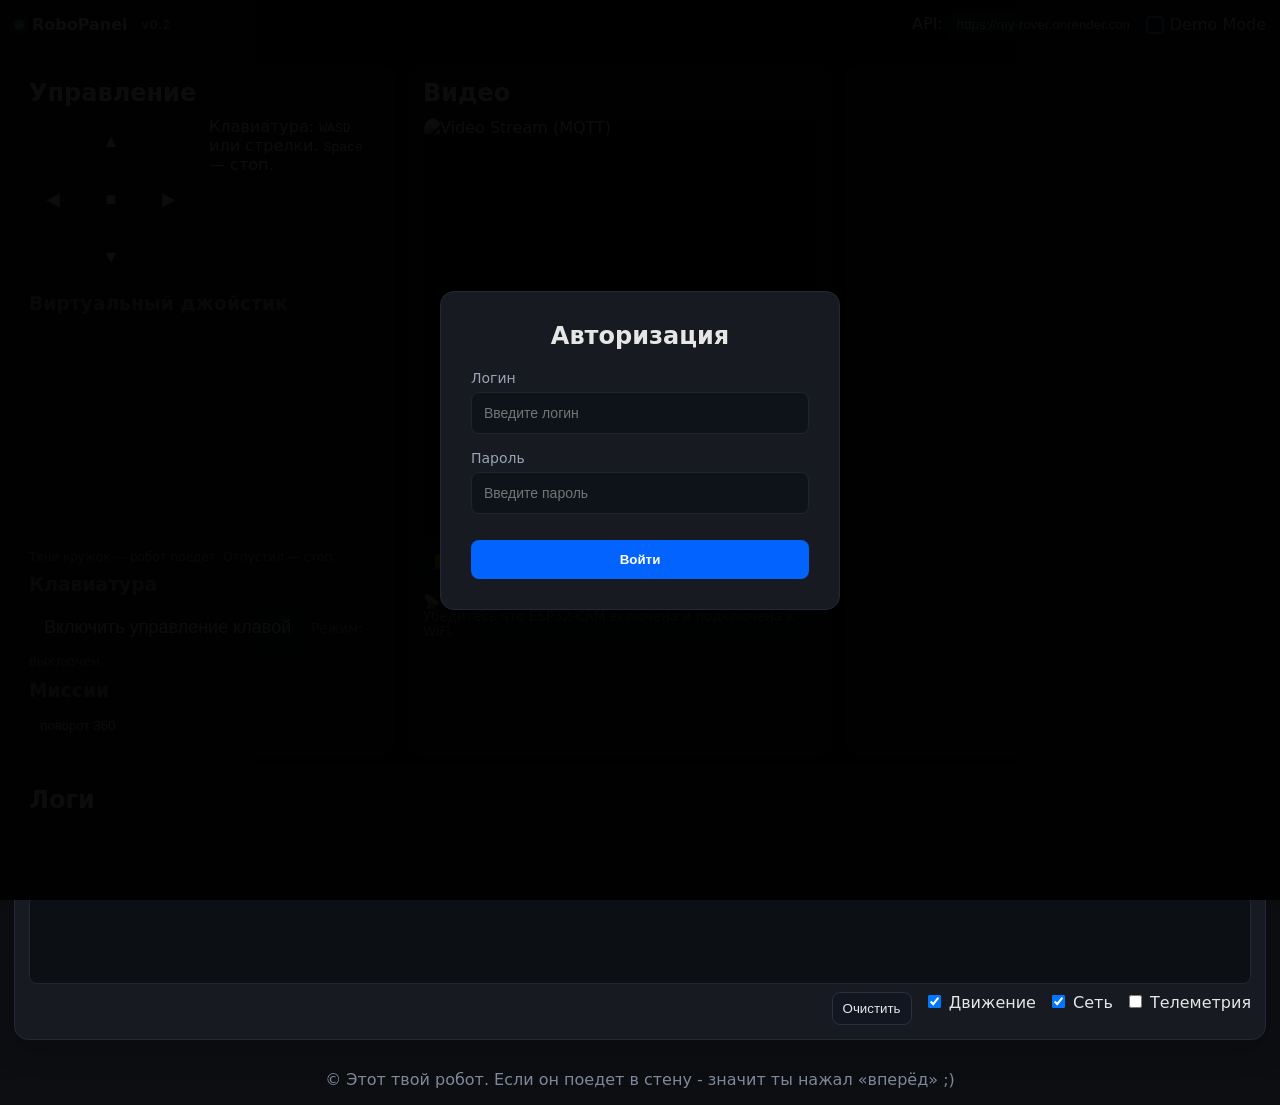
==== index.html @ 4d66f1ce "camera" ====
<!doctype html>
<html lang="ru">
<head>
  <script src="https://unpkg.com/mqtt/dist/mqtt.min.js"></script>
  <meta charset="utf-8" />
  <meta name="viewport" content="width=device-width, initial-scale=1" />
  <title>Project steel water</title>
  <link rel="stylesheet" href="style.css" />
</head>
<body>
<header class="topbar">
  <div class="brand">
    <span class="dot"></span>
    <strong>RoboPanel</strong>
    <span class="ver">v0.2</span>
  </div>

  <div class="conn">
    <label>
      API:
      <input id="apiBase" type="text" value="https://my-rover.onrender.com" />
    </label>
    <label class="demo">
      <input id="demoToggle" type="checkbox" />
      Demo Mode
    </label>
  </div>
</header>

<main class="grid">
  <!-- ЛЕВАЯ КОЛОНКА -->
  <section class="card controls">
    <h2>Управление</h2>

    <div class="drive">
      <div class="pad">
        <button class="btn dir up" data-cmd="forward">▲</button>
        <div class="mid">
          <button class="btn dir left" data-cmd="left">◀</button>
          <button class="btn stop" data-cmd="stop">■</button>
          <button class="btn dir right" data-cmd="right">▶</button>
        </div>
        <button class="btn dir down" data-cmd="backward">▼</button>
      </div>

        <div class="tips">
          Клавиатура: <kbd>W</kbd><kbd>A</kbd><kbd>S</kbd><kbd>D</kbd> или стрелки. <kbd>Space</kbd> — стоп.
        </div>
      </div>
    </div>

    <div class="joystickWrap">
      <h3>Виртуальный джойстик</h3>
      <canvas id="joystick" width="220" height="220"></canvas>
      <div class="joyHelp">Тяни кружок — робот поедет. Отпустил — стоп.</div>
    </div>
<div class="keyboardToggle">
  <h3>Клавиатура</h3>
  <button id="kbBtn" class="btn wide">Включить управление клавой</button>
  <small id="kbStatus" style="opacity:0.6">Режим: выключен</small>
</div>

    <div class="tasks">
      <h3>Миссии</h3>
      <div class="row">
        <button data-mission="square"> поворот 360</button>
 
      </div>
    </div>
  </section>

  <!-- ЦЕНТР -->
  <section class="card video">
    <h2>Видео</h2>
    <div class="videoWrap">
      <img id="stream" src="" alt="Video Stream (MQTT)" />
      <div class="videoBar">
        <button id="streamStart">▶️ Включить камеру</button>
        <button id="streamStop">⏹️ Выключить камеру</button>
      </div>
      <small style="color: var(--sub); margin-top: 8px; display: block;">
        📡 Камера подключается через MQTT автоматически. Убедитесь что ESP32-CAM включена и подключена к WiFi.
      </small>
    </div>
  </section>

  <!-- ПРАВАЯ КОЛОНКА -->
  <section class="card status">
    <div class="card" id="historyCard" style="display: none;">
        <h3>📜 История входов</h3>
        <div style="display: flex; justify-content: space-between; align-items: center; margin-bottom: 10px;">
            <small style="color: #888;">Обновление: <span id="lastUpdateTime">--:--:--</span></small>
            <small style="color: #4ad97a;">🔄 Автообновление: каждые 10 сек</small>
        </div>
        <div class="table-container">
            <table class="admin-table">
                <thead>
                    <tr>
                        <th>Время</th>
                        <th>IP</th>
                        <th>Логин</th>
                        <th>Статус</th>
                    </tr>
                </thead>
                <tbody id="loginHistoryBody">
                </tbody>
            </table>
        </div>
        <button class="btn-small" onclick="loadLoginHistory()">Обновить сейчас</button>
    </div>

<div class="card" id="userManageCard" style="display: none;">
    <div class="card-header">
        <h3>👥 Пользователи</h3>
        <button class="btn-add" onclick="showUserModal()">+ Добавить</button>
    </div>
    <div class="user-list" id="usersList">
        </div>
</div>

<div id="userModal" class="modal">
    <div class="modal-content">
        <h3 id="userModalTitle">Новый пользователь</h3>
        <input type="hidden" id="editUserId">
        <input type="text" id="newLogin" placeholder="Логин" class="input-field">
        <input type="password" id="newPass" placeholder="Пароль" class="input-field">
        <select id="newRole" class="input-field">
            <option value="user">Пользователь</option>
            <option value="admin">Администратор</option>
        </select>
        <div class="modal-buttons">
            <button onclick="saveUser()" class="btn-confirm">Сохранить</button>
            <button onclick="closeUserModal()" class="btn-cancel">Отмена</button>
        </div>
    </div>
</div>
  </section>

  

  <section class="card logs">
    <h2>Логи</h2>
    <div id="log"></div>
    <div class="row">
      <button id="clearLog">Очистить</button>
      <label><input id="logMotor" type="checkbox" checked /> Движение</label>
      <label><input id="logNet" type="checkbox" checked /> Сеть</label>
      <label><input id="logTelem" type="checkbox" /> Телеметрия</label>
    </div>
  </section>
</main>

<footer class="foot">
  <div>© Этот твой робот. Если он поедет в стену - значит ты нажал «вперёд» ;)</div>
</footer>

<script src="app.js"></script>
<!-- Модальное окно входа -->
<div id="loginModal" style="position:fixed; top:0; left:0; width:100%; height:100%; background:rgba(0,0,0,0.95); z-index:10000; display:flex; justify-content:center; align-items:center;">
  <div style="background:var(--card); padding:30px; border-radius:14px; width:400px; border:1px solid #232836; box-shadow:0 20px 60px rgba(0,0,0,0.5);">
    <h2 style="margin-top:0; margin-bottom:20px; color:var(--text); text-align: center;">Авторизация</h2>
    <div style="display:flex; flex-direction:column; gap:16px;">
      <div>
        <label style="display:block; margin-bottom:6px; color:var(--sub); font-size:14px;">Логин</label>
        <input id="loginInput" type="text" placeholder="Введите логин" style="width:100%; padding:12px; background:#0e131a; color:var(--text); border:1px solid #20242b; border-radius:8px; font-size:14px;">
      </div>
      <div>
        <label style="display:block; margin-bottom:6px; color:var(--sub); font-size:14px;">Пароль</label>
        <input id="passwordInput" type="password" placeholder="Введите пароль" style="width:100%; padding:12px; background:#0e131a; color:var(--text); border:1px solid #20242b; border-radius:8px; font-size:14px;">
      </div>
      
      <div style="display:flex; gap:10px; margin-top:10px;">
        <button id="loginSubmitBtn" style="flex:1; padding:12px; background:#0363ff; color:white; border:none; border-radius:8px; cursor:pointer; font-weight:600;">Войти</button>
      
  </div>
</div>
</body>
</html>
---- style.css ----
/* Скроллбар */
::-webkit-scrollbar { width: 10px; }
::-webkit-scrollbar-track { background: #0c1016; border-radius: 10px; }
::-webkit-scrollbar-thumb { background: #3ea6ff; border-radius: 10px; }
::-webkit-scrollbar-thumb:hover { background: #5fd7a5; }

:root{
  --bg:#0f1115;
  --card:#171a21;
  --text:#e6e6e6;
  --sub:#9aa4b2;
  --accent:#3ea6ff;
  --danger:#ff5d5d;
  --ok:#4ad97a;
  --muted:#2a2f3a;
}

*{box-sizing:border-box}
html,body{height:100%}
body{
  margin:0;
  font-family:system-ui,-apple-system,Segoe UI,Roboto,Ubuntu,Cantarell,"Helvetica Neue",Arial;
  color:var(--text);
  background:linear-gradient(180deg,#0b0d11, var(--bg));
}

.topbar{
  display:flex;justify-content:space-between;align-items:center;
  padding:10px 14px;border-bottom:1px solid #222;background:#0c0f14;position:sticky;top:0;z-index:10
}
.brand{display:flex;align-items:center;gap:8px}
.brand .dot{width:10px;height:10px;border-radius:50%;background:var(--ok);box-shadow:0 0 8px var(--ok)}
.brand .ver{color:var(--sub);font-weight:600;font-size:12px;margin-left:6px}
.conn{display:flex;align-items:center;gap:8px}
.conn input{background:#0e131a;color:var(--text);border:1px solid #20242b;border-radius:6px;padding:6px 8px;min-width:190px}
.conn button{padding:8px 10px;border:1px solid #2b313a;background:#0363ff;color:var(--text);border-radius:8px;cursor:pointer}
/* скрываем стандартный чекбокс */
.conn .demo input {
  appearance: none;
  -webkit-appearance: none;
  -moz-appearance: none;
  width: 8px;
  height: 8px;
  border: 2px solid #3ea6ff;
  border-radius: 4px;
  background: transparent;
  cursor: pointer;
  position: relative;
  display: inline-block;
  vertical-align: middle;
  margin: 0px;
}

/* когда чекнутый */
.conn .demo input:checked {
  background: #3ea6ff;
}

/* рисуем галочку */
.conn .demo input:checked::after {
  content: "✔";
  color: #0f1115;
  font-size: 12px;
  position: absolute;
  top: -2px;
  left: 2px;
}


 


.grid{
  display:grid;gap:14px;padding:14px;
  grid-template-columns: 380px 1fr 420px;
  grid-template-rows: auto auto;
}
.card{
  background:var(--card);border:1px solid #232836;border-radius:14px;padding:14px;
  box-shadow:0 10px 30px rgba(0,0,0,.2);
}
.card h2{margin:0 0 10px 0}
h3{margin:10px 0 8px 0;color:var(--sub);font-weight:600}

.controls .drive{display:flex;gap:16px}
.pad{display:flex;flex-direction:column;align-items:center;gap:10px}
.pad .mid{display:flex;gap:10px;align-items:center}
.btn{
  background:#111722;border:1px solid #2a3140;color:var(--text);
  border-radius:10px;padding:10px 14px;cursor:pointer;font-size:18px;min-width:48px;min-height:48px
}
.btn.stop{background:#1a0f12;border-color:#422931}
.btn.dir:active,.btn.stop:active{transform:translateY(1px)}

.joystickWrap{margin-top:12px}
#joystick{background:radial-gradient(ellipse at center,#121722,#0d1117);border:1px solid #242a34;border-radius:12px;display:block}
.joyHelp{font-size:12px;color:var(--sub);margin-top:6px}

.video .videoWrap{display:flex;flex-direction:column;gap:8px}
.video img{width:100%;height:420px;object-fit:contain;background:#0a0e13;border:1px solid #202636;border-radius:12px}
.videoBar{display:flex;gap:8px}
.videoBar input{flex:1;background:#0e131a;color:var(--text);border:1px solid #20242b;border-radius:6px;padding:6px 8px}
.videoBar button{padding:8px 10px;border:1px solid #2b313a;background:#111620;color:var(--text);border-radius:8px;cursor:pointer}

.status .kv{
  display:grid;grid-template-columns:120px 1fr;gap:8px;align-items:center
}
.battery{display:flex;align-items:center;gap:8px}
.battery div{width:100%;height:12px;background:var(--muted);border-radius:999px;overflow:hidden}
#batteryBar{height:100%;width:0;background:linear-gradient(90deg,#4ad97a,#ffd166)}
#batteryPct{font-variant-numeric:tabular-nums;color:var(--sub)}
#tempVal,#speedNow,#rangeVal,#netVal,#poseVal{font-variant-numeric:tabular-nums}

#chart{width:100%;border:1px solid #242a34;background:#0c1016;border-radius:8px}

.poll{display:flex;align-items:center;gap:10px;margin-top:8px}

.logs #log{height:160px;width:100%;background:#0c1015;border:1px solid #1f2532;border-radius:8px;padding:8px;font-family:ui-monospace, SFMono-Regular, Menlo, monospace}
.logs .row{margin-top:8px;display:flex;gap:12px;justify-content:flex-end;}
.row button{padding:8px 10px;border:1px solid #2b313a;background:#111620;color:var(--text);border-radius:8px;cursor:pointer}

.foot{padding:16px;color:#7d8899;text-align:center}


.poll button{padding:8px 10px;border:1px solid #2b313a;background:#111620;color:var(--text);border-radius:8px;cursor:pointer}

/* ===== Новые стили для «Связь/Ретранслятор» ===== */
.link .grid2{
  display:grid;
  grid-template-columns: 1fr 1fr;
  gap:12px;
}
.stack{display:flex;flex-direction:column;gap:8px}
.stack label{display:flex;flex-direction:column;gap:4px;font-size:14px;color:var(--sub);}
.stack label1{display:flex;flex-direction:column;gap:4px;font-size:14px;color:var(--sub);width: 85%;}
.stack input{background:#0e131a;color:var(--text);border:1px solid #20242b;border-radius:6px;padding:6px 8px}
.row .warn{border-color:#5b3b00;background:#1d1400}
.row .danger{border-color:#5a1f24;background:#1a0b0d}
.row .ok{border-color:#295a3a;background:#0d1711}
.mini{max-width:160px}
.mono{font-family:ui-monospace,SFMono-Regular,Menlo,Consolas,monospace;background:#0c1016;border:1px solid #1f2532;border-radius:8px;padding:8px;white-space:pre-wrap}
.small{font-size:12px;max-height:140px;overflow:auto}

@media (max-width: 1200px){
  .grid{grid-template-columns:1fr;grid-template-rows:auto}
  .video img{height:320px}
  .link .grid2{grid-template-columns:1fr}
}
/* Квадратный Demo-чекбокс */
.conn label.demo {
  display: flex;
  align-items: center;
  gap: 6px;            /* расстояние между текстом и галкой */
}

/* Сбрасываем общий .conn input и рисуем свой квадрат */
.conn label.demo input#demoToggle{
  appearance: none;
  -webkit-appearance: none;
  -moz-appearance: none;

  width: 18px;
  height: 18px;
  min-width: 18px;     /* ВАЖНО: перезаписываем min-width:190px */
  padding: 0;          /* ВАЖНО: убираем внутренние отступы */
  margin: 0;

  box-sizing: border-box;
  border: 2px solid #3ea6ff;
  border-radius: 4px;
  background: transparent;
  cursor: pointer;
  position: relative;
  display: inline-block;
  vertical-align: middle;
}

/* состояние «включено» */
.conn label.demo input#demoToggle:checked{
  background: #3ea6ff;
}

/* галочка */
.conn label.demo input#demoToggle:checked::after{
  content: "✔";
  position: absolute;
  left: 2px;
  top: -2px;
  font-size: 12px;
  color: #0f1115;
}

.logs{
  grid-column: 1/-1;
 
} 
.logs  #log{
  width: 100%;
  max-width: 100%;
  overflow: auto;
  word-break: break-word;
  overflow-wrap: anywhere;
  
}
/* Таблица истории */
.table-container {
    max-height: 200px;
    overflow-y: auto;
    margin-bottom: 10px;
}
.admin-table {
    width: 100%;
    border-collapse: collapse;
    font-size: 14px;
    color: #ccc;
}
.admin-table th { text-align: left; border-bottom: 1px solid #444; padding: 5px; }
.admin-table td { border-bottom: 1px solid #333; padding: 5px; }

/* Список пользователей */
.user-item {
    display: flex;
    justify-content: space-between;
    align-items: center;
    background: #1b2330;
    padding: 8px;
    margin-bottom: 5px;
    border-radius: 4px;
    border: 1px solid #2a3140;
}
.user-actions button {
    margin-left: 5px;
    cursor: pointer;
    font-size: 12px;
}
.btn-delete { color: #ff4d4d; background: none; border: none; }
.btn-edit { color: #3ea6ff; background: none; border: none; }
.btn-add { background: #28a745; color: white; border: none; padding: 5px 10px; cursor: pointer; border-radius: 4px;}

/* Модалка */
.input-field {
    width: 100%;
    padding: 8px;
    margin: 5px 0;
    background: #0d1117;
    border: 1px solid #30363d;
    color: white;
}

/* Кнопка выхода */
.btn-logout {
    padding: 8px 12px;
    background: #ff4d4d;
    color: white;
    border: 1px solid #c93939;
    border-radius: 8px;
    cursor: pointer;
    font-weight: 600;
    transition: background 0.2s;
}
.btn-logout:hover {
    background: #e63939;
}

/* Модалка пользователя */
.modal {
    display: none;
    position: fixed;
    top: 0;
    left: 0;
    width: 100%;
    height: 100%;
    background: rgba(0, 0, 0, 0.85);
    z-index: 10000;
    justify-content: center;
    align-items: center;
}
.modal-content {
    background: var(--card);
    padding: 30px;
    border-radius: 14px;
    border: 1px solid #232836;
    min-width: 400px;
}
.modal-buttons {
    display: flex;
    gap: 10px;
    margin-top: 15px;
}
.btn-confirm {
    flex: 1;
    padding: 10px;
    background: #28a745;
    color: white;
    border: none;
    border-radius: 8px;
    cursor: pointer;
    font-weight: 600;
}
.btn-cancel {
    flex: 1;
    padding: 10px;
    background: #6c757d;
    color: white;
    border: none;
    border-radius: 8px;
    cursor: pointer;
}
.btn-small {
    padding: 6px 12px;
    background: #111620;
    color: var(--text);
    border: 1px solid #2b313a;
    border-radius: 8px;
    cursor: pointer;
    font-size: 13px;
}
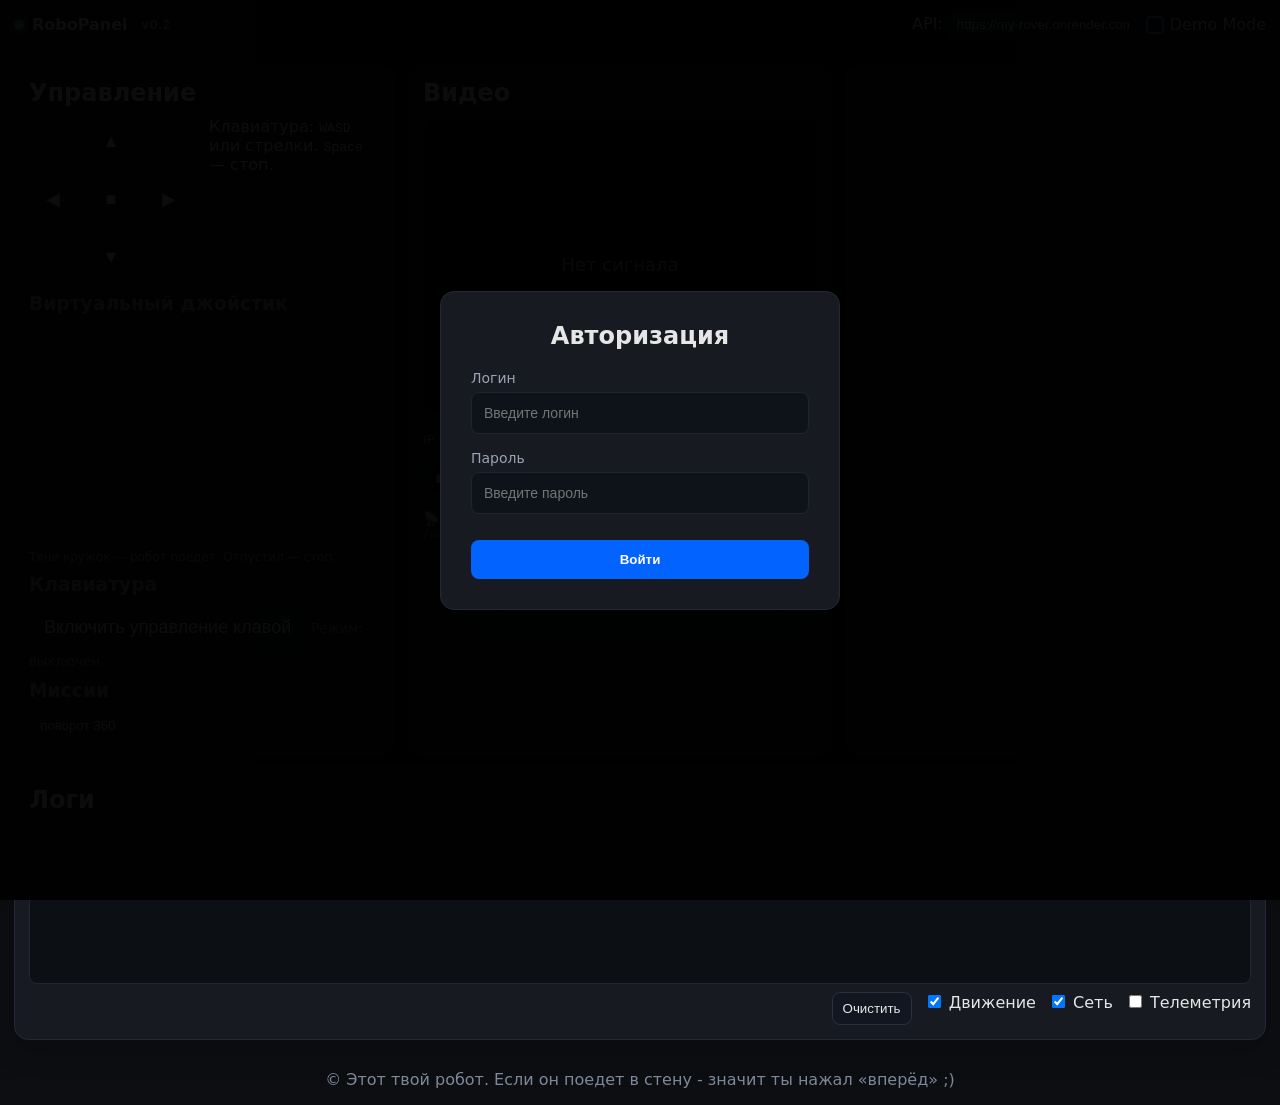
==== commit 68d02e88: "арудино+переписана логика" ====
--- a/index.html
+++ b/index.html
@@ -73,13 +73,20 @@
   <section class="card video">
     <h2>Видео</h2>
     <div class="videoWrap">
-      <img id="stream" src="" alt="Video Stream (MQTT)" />
+      <div class="streamContainer">
+        <img id="stream" src="" alt="Нет сигнала" />
+        <div id="streamOverlay" class="streamOverlay">Нет сигнала</div>
+      </div>
       <div class="videoBar">
-        <button id="streamStart">▶️ Включить камеру</button>
-        <button id="streamStop">⏹️ Выключить камеру</button>
+        <label style="color: var(--sub); font-size: 13px;">
+          IP камеры:
+          <input id="cameraIp" type="text" placeholder="192.168.x.x" value="" />
+        </label>
+        <button id="streamStart">▶ Включить</button>
+        <button id="streamStop">⏹ Выключить</button>
       </div>
       <small style="color: var(--sub); margin-top: 8px; display: block;">
-        📡 Камера подключается через MQTT автоматически. Убедитесь что ESP32-CAM включена и подключена к WiFi.
+        📡 Введите IP ESP8266 из локальной сети. Стрим: <code>/camera/stream</code>
       </small>
     </div>
   </section>
--- a/style.css
+++ b/style.css
@@ -97,9 +97,37 @@
 .joyHelp{font-size:12px;color:var(--sub);margin-top:6px}
 
 .video .videoWrap{display:flex;flex-direction:column;gap:8px}
-.video img{width:100%;height:420px;object-fit:contain;background:#0a0e13;border:1px solid #202636;border-radius:12px}
-.videoBar{display:flex;gap:8px}
-.videoBar input{flex:1;background:#0e131a;color:var(--text);border:1px solid #20242b;border-radius:6px;padding:6px 8px}
+
+/* Контейнер стрима с фиксированным соотношением 4:3 (800x600) */
+.streamContainer{
+  position:relative;
+  width:100%;
+  aspect-ratio:4/3;
+  background:#0a0e13;
+  border:1px solid #202636;
+  border-radius:12px;
+  overflow:hidden;
+}
+.streamContainer img{
+  width:100%;
+  height:100%;
+  object-fit:contain;
+  display:block;
+}
+.streamOverlay{
+  position:absolute;
+  inset:0;
+  display:flex;
+  align-items:center;
+  justify-content:center;
+  color:var(--sub);
+  font-size:18px;
+  background:#0a0e13;
+  pointer-events:none;
+}
+
+.videoBar{display:flex;gap:8px;align-items:flex-end;flex-wrap:wrap}
+.videoBar input{background:#0e131a;color:var(--text);border:1px solid #20242b;border-radius:6px;padding:6px 8px;width:150px}
 .videoBar button{padding:8px 10px;border:1px solid #2b313a;background:#111620;color:var(--text);border-radius:8px;cursor:pointer}
 
 .status .kv{
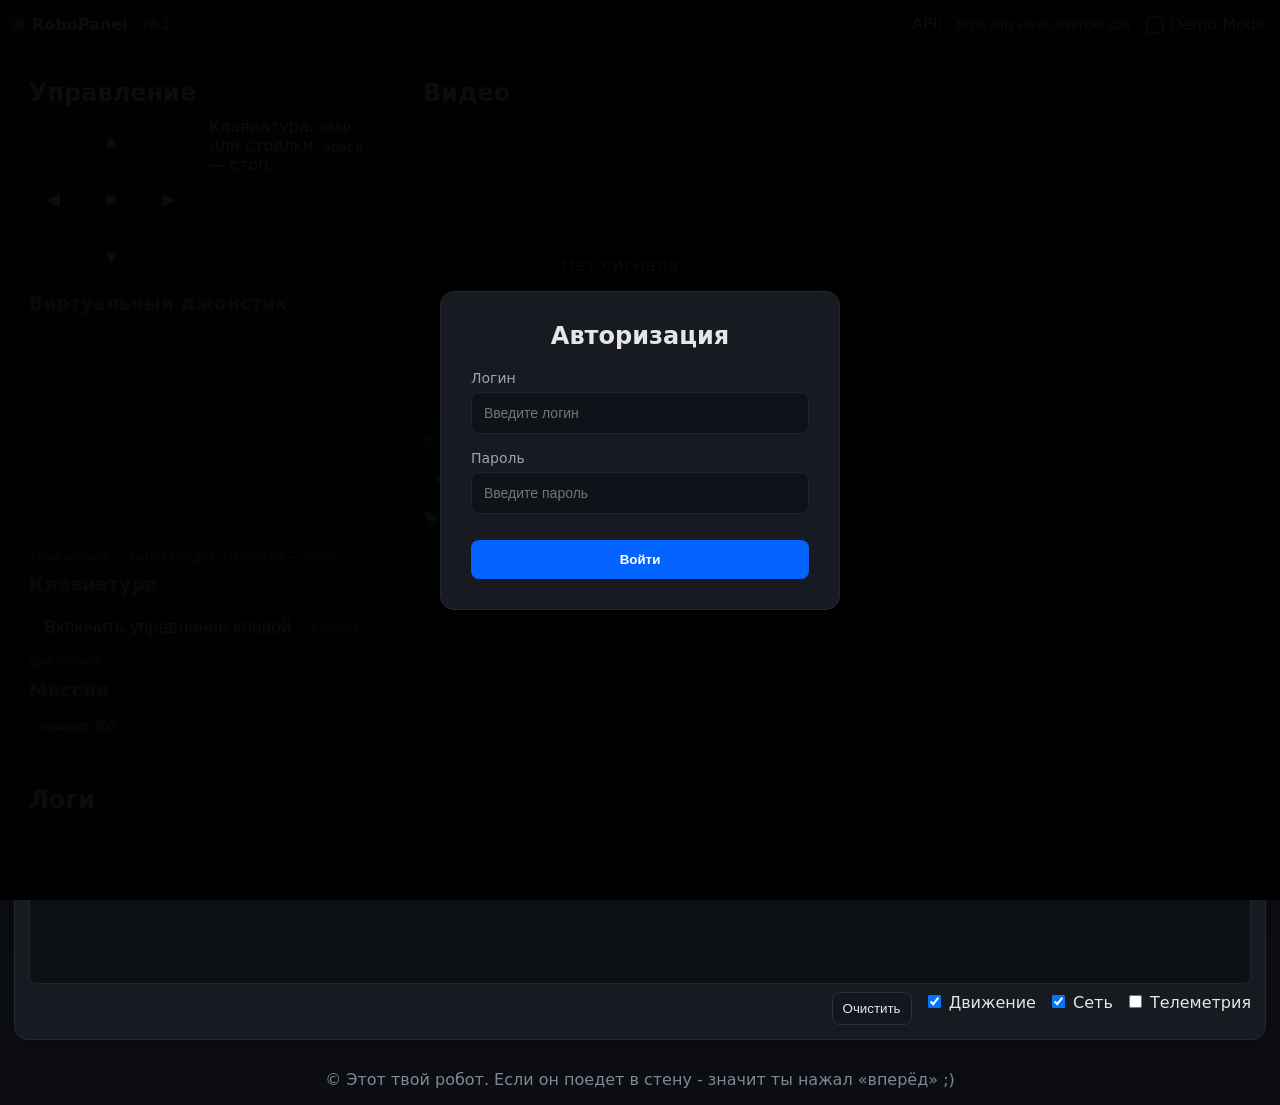
==== commit 3dfa906f: "арудино+переписана логика" ====
--- a/index.html
+++ b/index.html
@@ -80,13 +80,13 @@
       <div class="videoBar">
         <label style="color: var(--sub); font-size: 13px;">
           IP камеры:
-          <input id="cameraIp" type="text" placeholder="192.168.x.x" value="" />
+          <input id="cameraIp" type="text" placeholder="esp32cam.local" value="esp32cam.local" />
         </label>
         <button id="streamStart">▶ Включить</button>
         <button id="streamStop">⏹ Выключить</button>
       </div>
       <small style="color: var(--sub); margin-top: 8px; display: block;">
-        📡 Введите IP ESP8266 из локальной сети. Стрим: <code>/camera/stream</code>
+        📡 Введите IP ESP32-CAM из Serial Monitor
       </small>
     </div>
   </section>
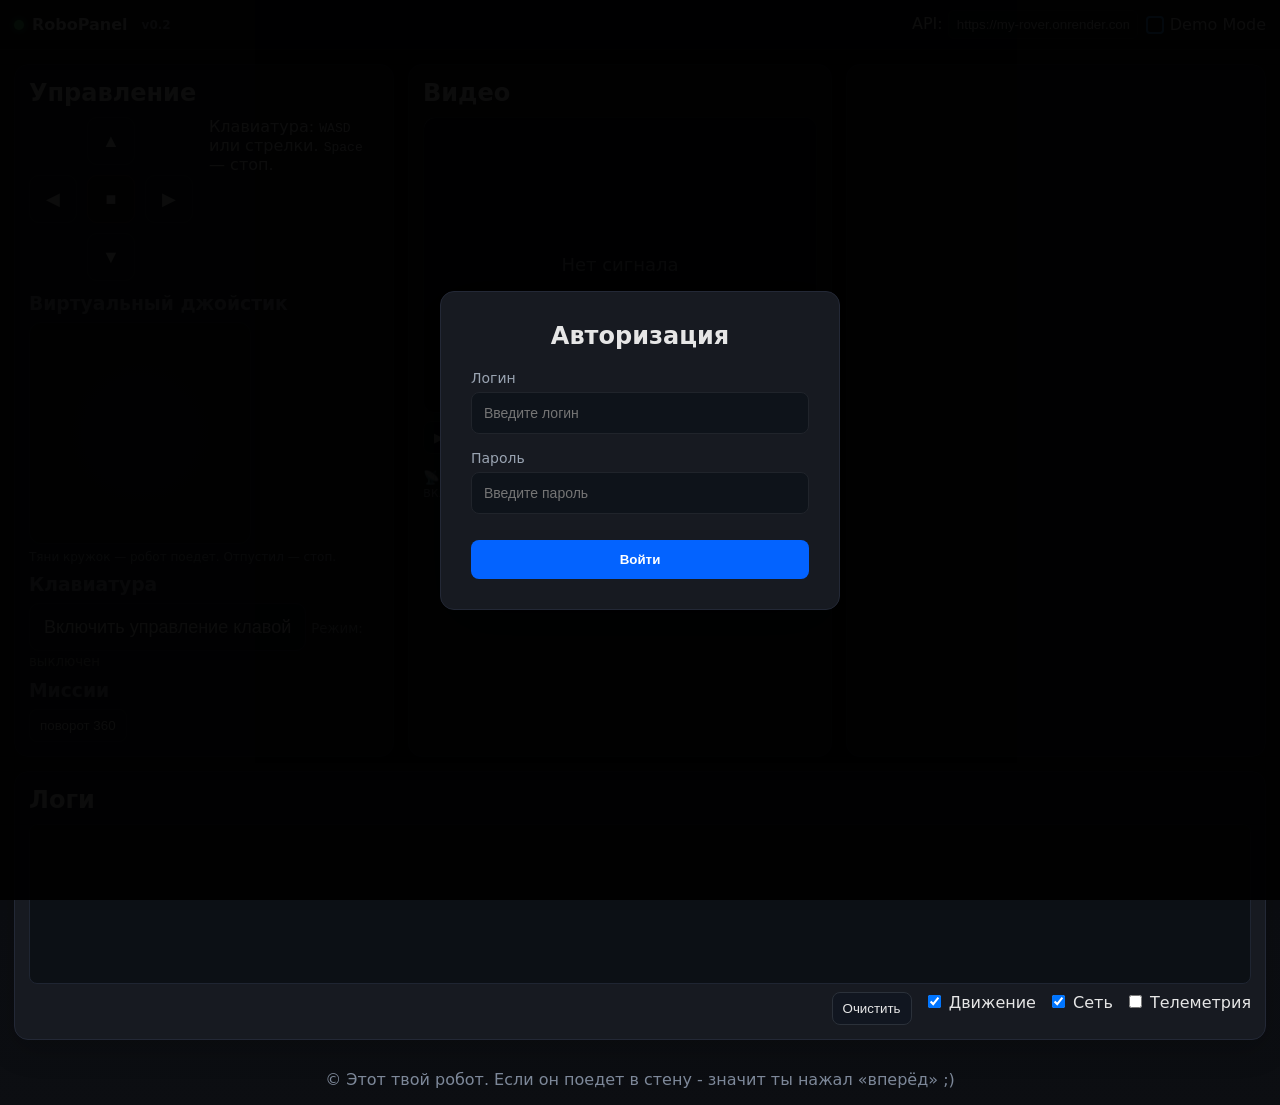
==== commit c18e5cf4: "camera" ====
--- a/index.html
+++ b/index.html
@@ -78,15 +78,11 @@
         <div id="streamOverlay" class="streamOverlay">Нет сигнала</div>
       </div>
       <div class="videoBar">
-        <label style="color: var(--sub); font-size: 13px;">
-          IP камеры:
-          <input id="cameraIp" type="text" placeholder="esp32cam.local" value="esp32cam.local" />
-        </label>
         <button id="streamStart">▶ Включить</button>
         <button id="streamStop">⏹ Выключить</button>
       </div>
       <small style="color: var(--sub); margin-top: 8px; display: block;">
-        📡 Введите IP ESP32-CAM из Serial Monitor
+        📡 Стрим через сервер (API). Убедитесь что ESP32-CAM включена.
       </small>
     </div>
   </section>
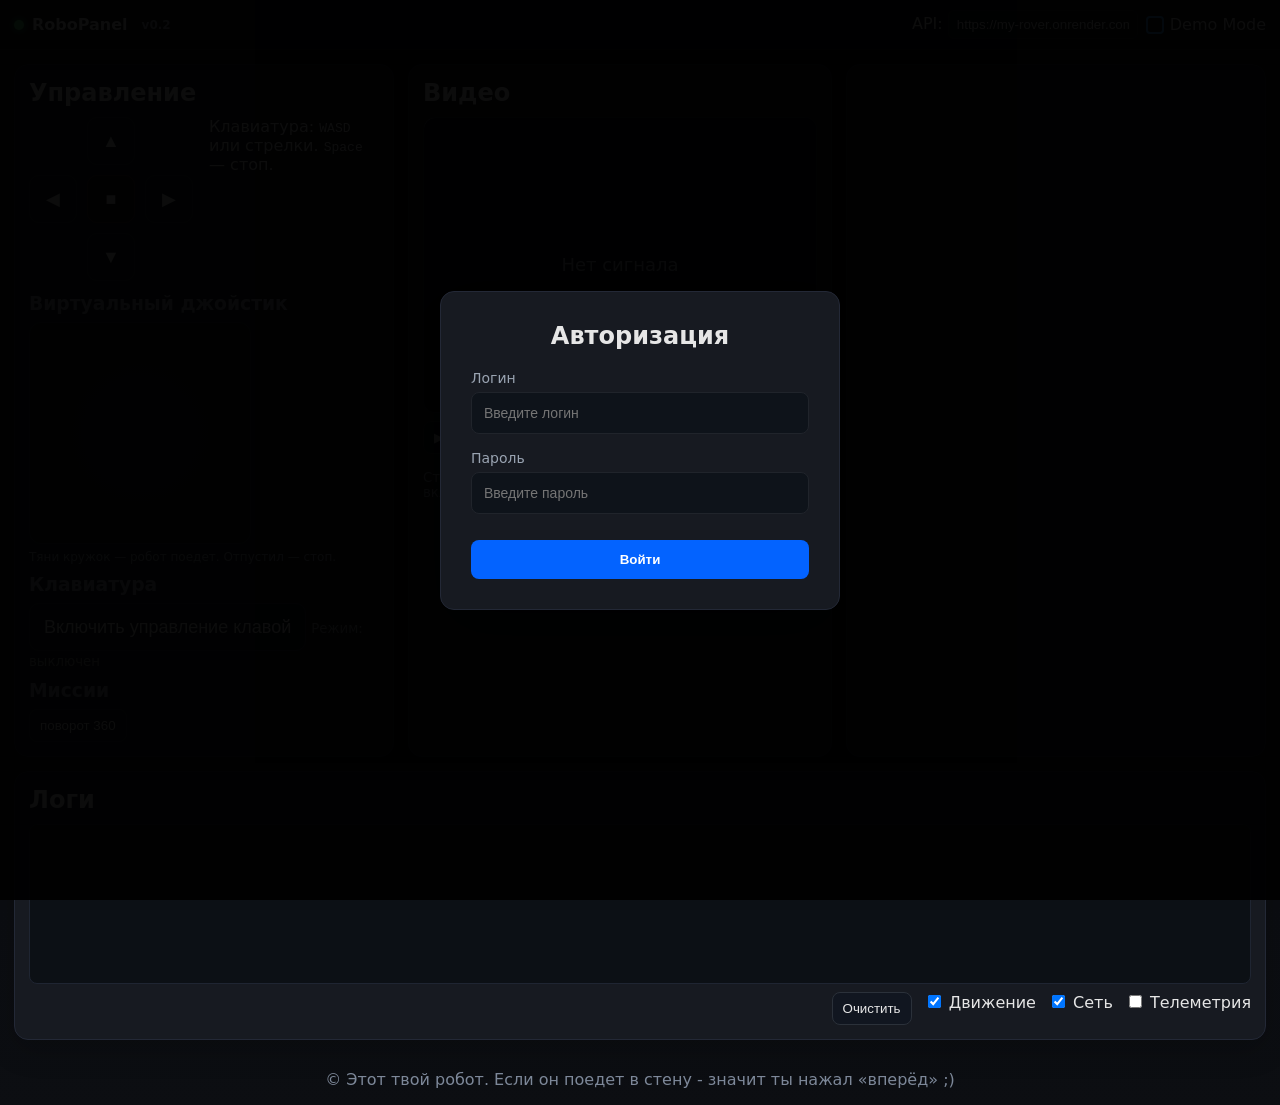
==== commit a6de6275: "fds" ====
--- a/index.html
+++ b/index.html
@@ -82,7 +82,7 @@
         <button id="streamStop">⏹ Выключить</button>
       </div>
       <small style="color: var(--sub); margin-top: 8px; display: block;">
-        📡 Стрим через сервер (API). Убедитесь что ESP32-CAM включена.
+        Стрим через сервер. Убедитесь что ESP32-CAM включена.
       </small>
     </div>
   </section>
@@ -90,10 +90,10 @@
   <!-- ПРАВАЯ КОЛОНКА -->
   <section class="card status">
     <div class="card" id="historyCard" style="display: none;">
-        <h3>📜 История входов</h3>
+        <h3>История входов</h3>
         <div style="display: flex; justify-content: space-between; align-items: center; margin-bottom: 10px;">
             <small style="color: #888;">Обновление: <span id="lastUpdateTime">--:--:--</span></small>
-            <small style="color: #4ad97a;">🔄 Автообновление: каждые 10 сек</small>
+            <small style="color: #4ad97a;">Автообновление: каждые 10 сек</small>
         </div>
         <div class="table-container">
             <table class="admin-table">
@@ -114,7 +114,7 @@
 
 <div class="card" id="userManageCard" style="display: none;">
     <div class="card-header">
-        <h3>👥 Пользователи</h3>
+        <h3>Пользователи</h3>
         <button class="btn-add" onclick="showUserModal()">+ Добавить</button>
     </div>
     <div class="user-list" id="usersList">
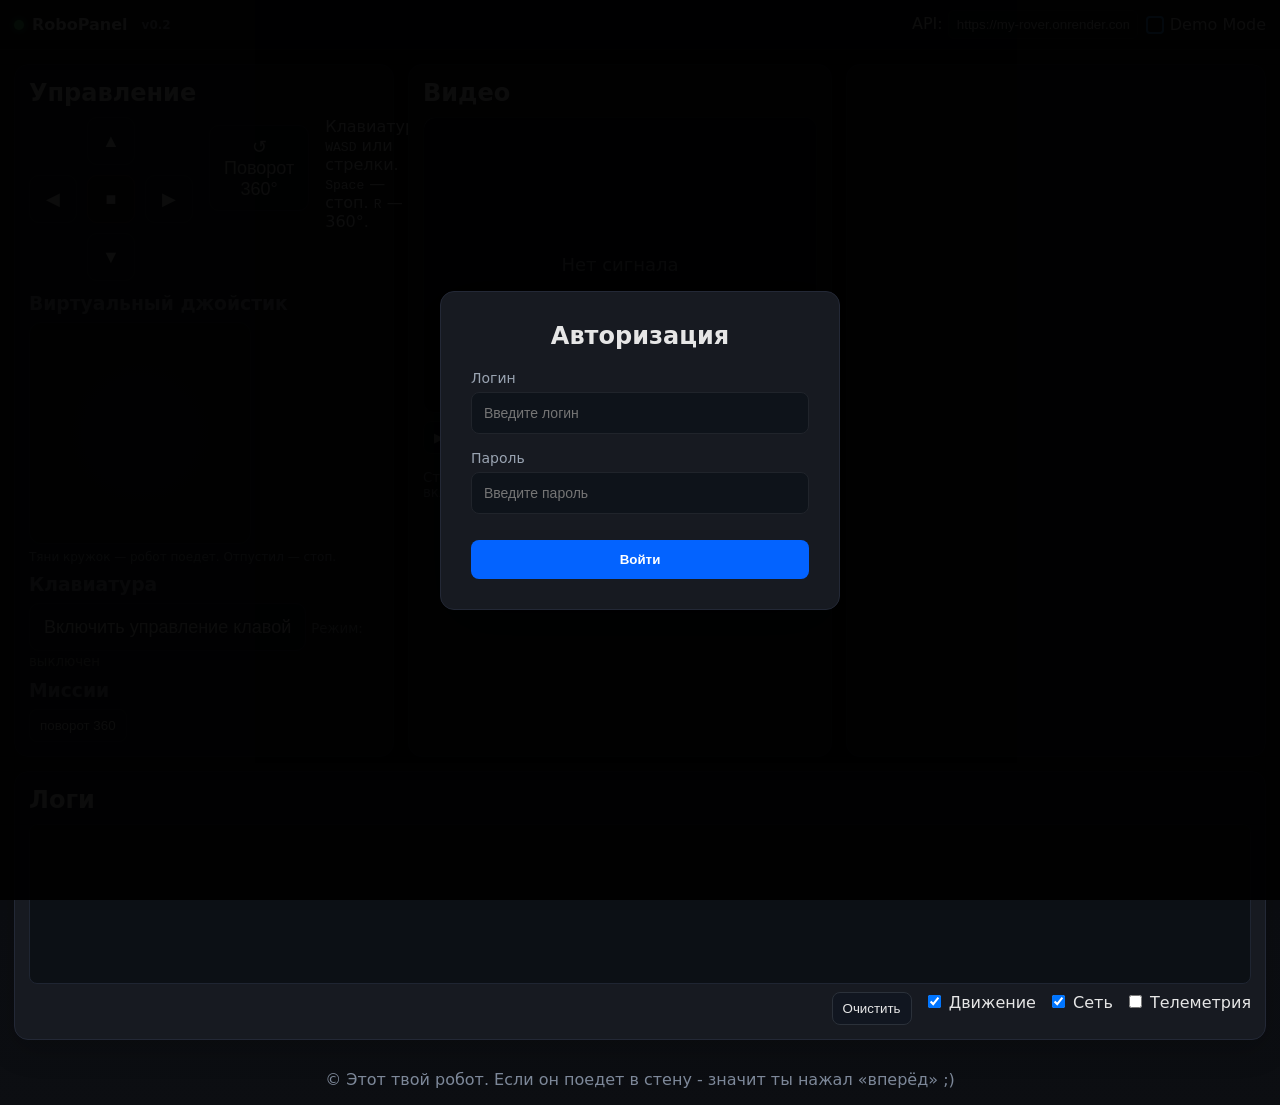
==== commit e865e79d: "dsfs" ====
--- a/index.html
+++ b/index.html
@@ -43,8 +43,12 @@
         <button class="btn dir down" data-cmd="backward">▼</button>
       </div>
 
+      <div style="text-align:center; margin: 8px 0;">
+        <button class="btn turn360" data-cmd="TURN360">↺ Поворот 360°</button>
+      </div>
+
         <div class="tips">
-          Клавиатура: <kbd>W</kbd><kbd>A</kbd><kbd>S</kbd><kbd>D</kbd> или стрелки. <kbd>Space</kbd> — стоп.
+          Клавиатура: <kbd>W</kbd><kbd>A</kbd><kbd>S</kbd><kbd>D</kbd> или стрелки. <kbd>Space</kbd> — стоп. <kbd>R</kbd> — 360°.
         </div>
       </div>
     </div>
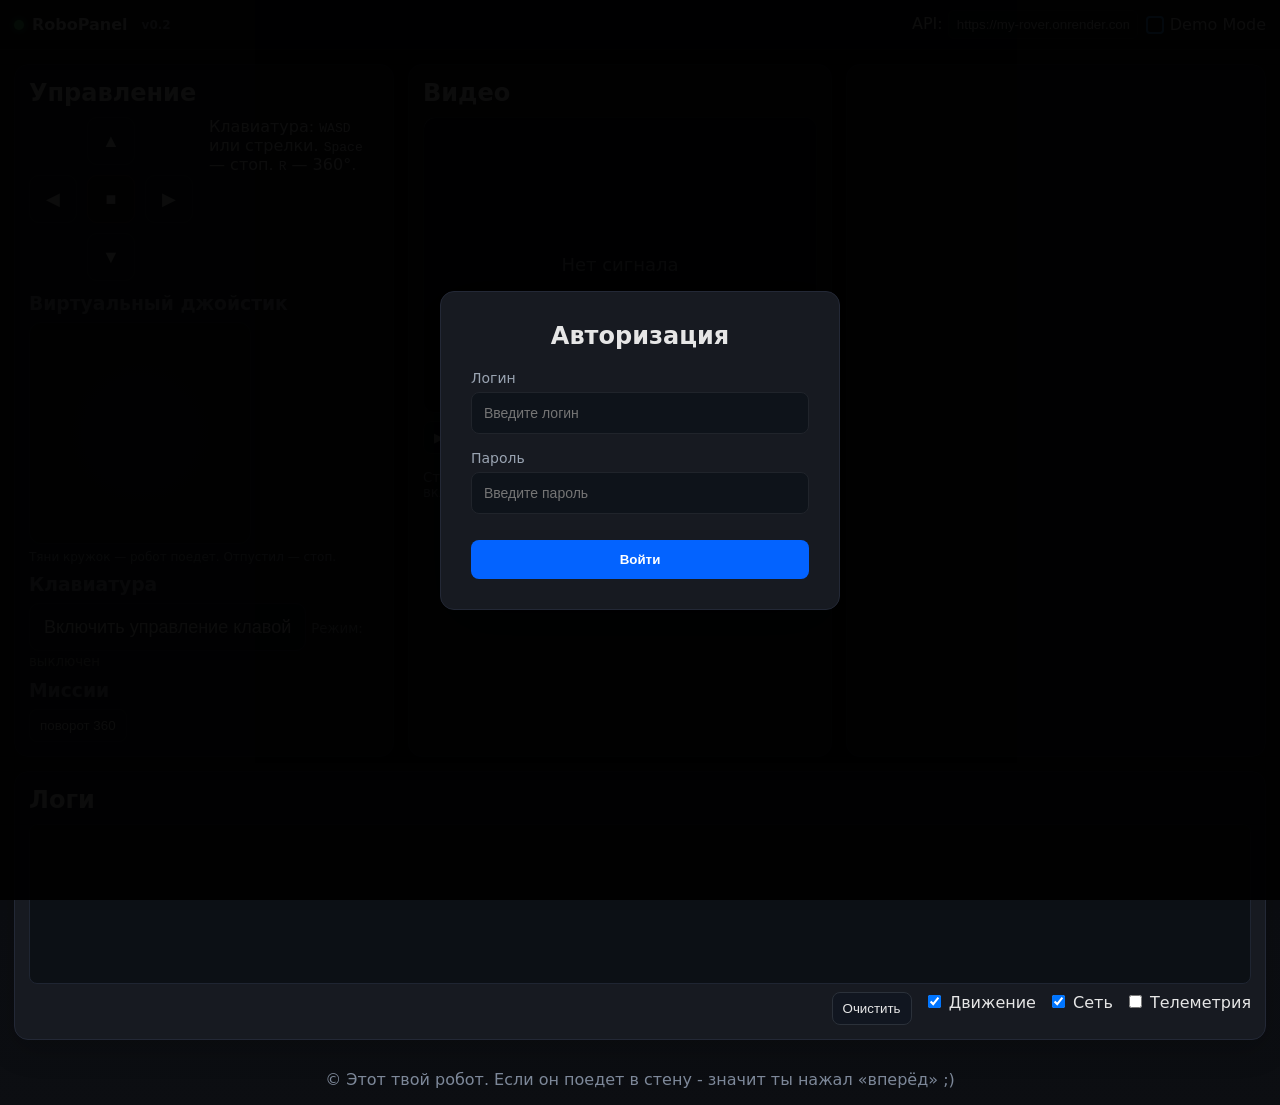
==== commit 3734c42b: "dsfs" ====
--- a/index.html
+++ b/index.html
@@ -41,10 +41,6 @@
           <button class="btn dir right" data-cmd="right">▶</button>
         </div>
         <button class="btn dir down" data-cmd="backward">▼</button>
-      </div>
-
-      <div style="text-align:center; margin: 8px 0;">
-        <button class="btn turn360" data-cmd="TURN360">↺ Поворот 360°</button>
       </div>
 
         <div class="tips">
@@ -176,6 +172,8 @@
         <input id="passwordInput" type="password" placeholder="Введите пароль" style="width:100%; padding:12px; background:#0e131a; color:var(--text); border:1px solid #20242b; border-radius:8px; font-size:14px;">
       </div>
       
+      <div id="loginError" style="display:none; color:#f44336; font-size:13px; padding:10px 12px; background:rgba(244,67,54,0.1); border:1px solid rgba(244,67,54,0.3); border-radius:8px;"></div>
+
       <div style="display:flex; gap:10px; margin-top:10px;">
         <button id="loginSubmitBtn" style="flex:1; padding:12px; background:#0363ff; color:white; border:none; border-radius:8px; cursor:pointer; font-weight:600;">Войти</button>
       
